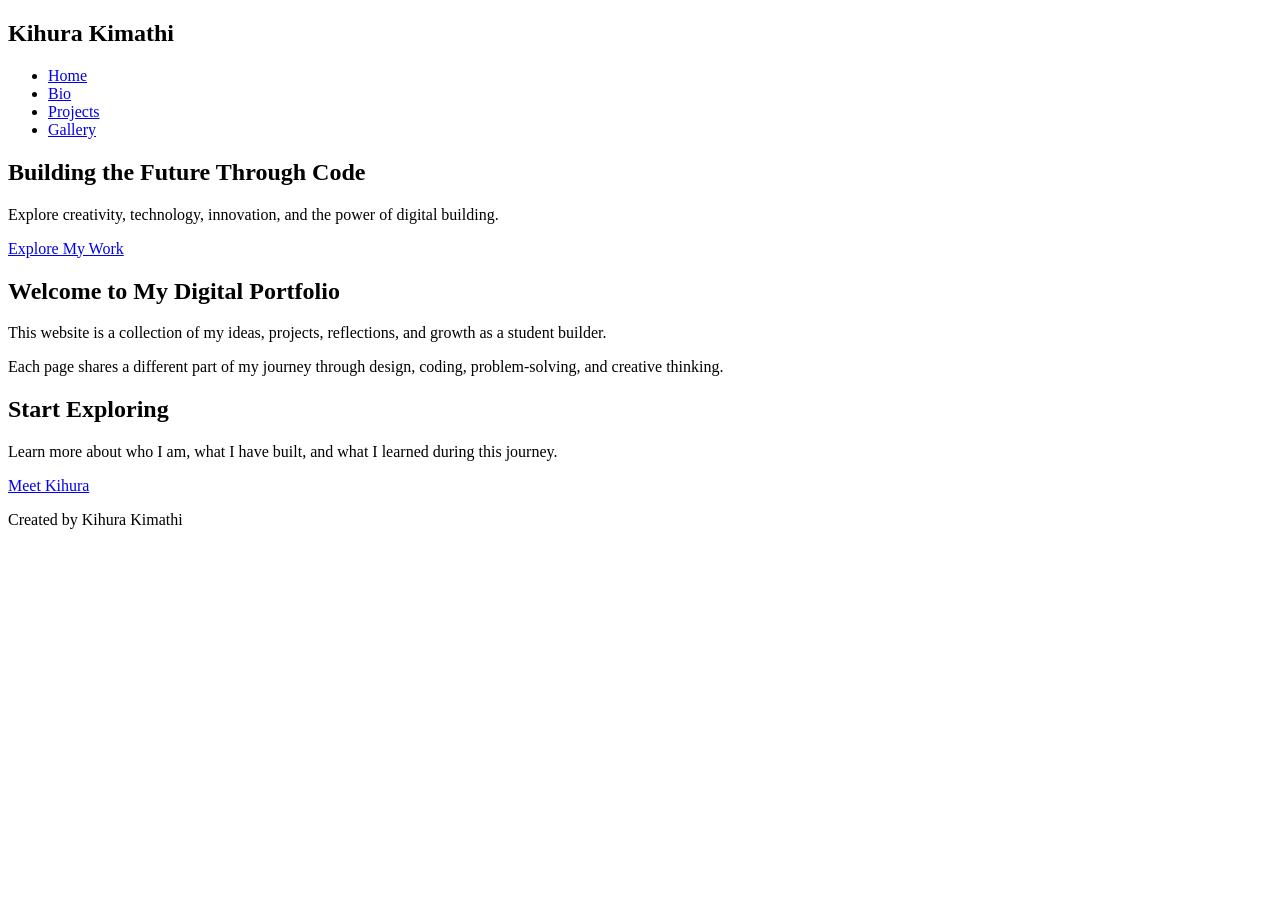
==== index.html @ b65c7aa9 "Add files via upload" ====
<!DOCTYPE html>
<html lang="en">
<head>
<meta charset="UTF-8">
<meta name="viewport" content="width=device-width, initial-scale=1.0">
<title>Kihura Kimathi</title>
<link rel="stylesheet" href="style.css">
</head>
<body>
<nav>
<h2 class="logo">Kihura Kimathi</h2>
<ul>
<li><a href="index.html">Home</a></li>
<li><a href="about.html">Bio</a></li>
<li><a href="projects.html">Projects</a></li>
<li><a href="reflection.html">Gallery</a></li>
</ul>
</nav>
<section class="hero">
<h1>Building the Future Through Code</h1>
<p>Explore creativity, technology, innovation, and the power of digital building.</p>
<a class="button" href="projects.html">Explore My Work</a>
</section>
<section class="card">
<h2>Welcome to My Digital Portfolio</h2>
<p>This website is a collection of my ideas, projects, reflections, and growth as a student
builder.</p>
<p>Each page shares a different part of my journey through design, coding,
problem-solving, and creative thinking.</p>
</section>
<section class="card">
<h2>Start Exploring</h2>
<p>Learn more about who I am, what I have built, and what I learned during this
journey.</p>
<a class="button" href="about.html">Meet Kihura</a>
</section>
<footer>
<p>Created by Kihura Kimathi</p>
</footer>
</body>
</html>
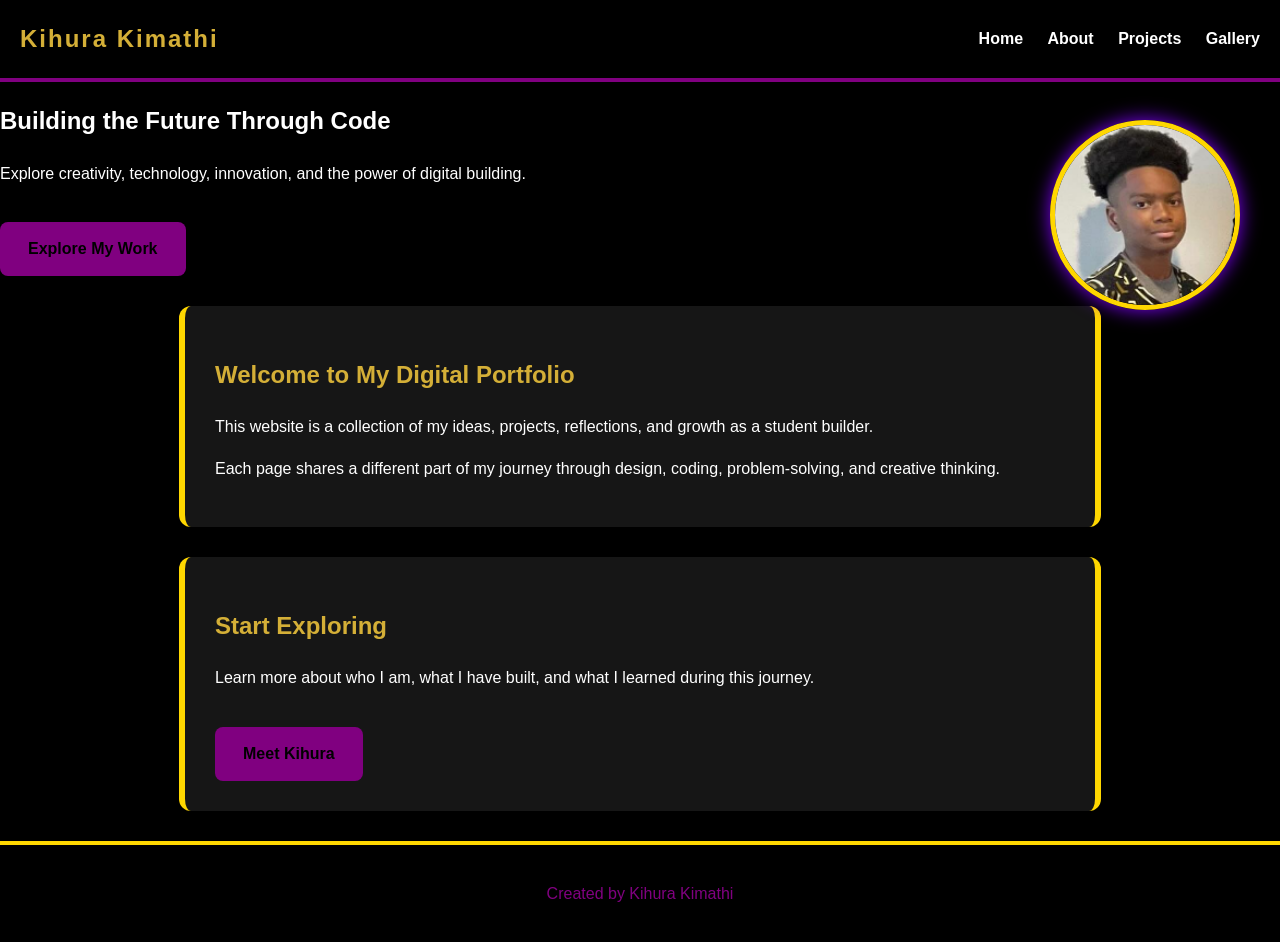
==== commit 91c82f29: "Add files via upload" ====
--- a/index.html
+++ b/index.html
@@ -8,16 +8,16 @@
 </head>
 <body>
 <nav>
-<h2 class="logo">Kihura Kimathi</h2>
+<h1 class="logo">Kihura Kimathi</h1>
 <ul>
 <li><a href="index.html">Home</a></li>
-<li><a href="about.html">Bio</a></li>
+<li><a href="about.html">About</a></li>
 <li><a href="projects.html">Projects</a></li>
-<li><a href="reflection.html">Gallery</a></li>
+<li><a href="Gallery.html">Gallery</a></li>
 </ul>
 </nav>
 <section class="hero">
-<h1>Building the Future Through Code</h1>
+<h2>Building the Future Through Code</h2>
 <p>Explore creativity, technology, innovation, and the power of digital building.</p>
 <a class="button" href="projects.html">Explore My Work</a>
 </section>
@@ -39,3 +39,6 @@
 </footer>
 </body>
 </html>
+<div class="profile-pic">
+    <img src="Screenshot 2026-06-01 104810.png" alt="Kihura Kimathi">
+</div>
--- a/style.css
+++ b/style.css
@@ -0,0 +1,239 @@
+.logo {
+  text-align: center;
+}
+
+body {
+margin: 0;
+padding: 0;
+font-family: Arial, Helvetica, sans-serif;
+background-color: #000000;
+color: #ffffff;
+line-height: 1.6;
+}
+/* Navigation Bar */
+nav {
+background-color: #000000;
+border-bottom: 4px solid #800080;
+padding: 20px;
+display: flex;
+justify-content: space-between;
+align-items: center;
+}
+/* Logo Text */
+.logo  
+nav {
+background-color: #000000;
+border-bottom: 4px solid #d4af37;
+padding: 20px;
+display: flex;
+justify-content: space-between;
+align-items: center;
+}
+/* Logo Text */
+.logo {color: #d4af37;
+margin: 0;
+letter-spacing: 2px;
+}
+/* Navigation List */
+nav ul {
+list-style: none;
+margin: 0;
+padding: 0;
+}
+/* Navigation Items */
+nav li {
+display: inline-block;
+margin-left: 20px;}
+/* Navigation Links */
+nav a {
+color: #ffffff;
+text-decoration: none;
+font-weight: bold;
+}
+/* Navigation Hover Effect *}
+/* Navigation Links */
+nav a {
+color: #ffffff;
+text-decoration: none;
+font-weight: bold;
+}
+/* Navigation Hover Effect */* Hero Paragraph */
+.hero p {
+font-size: 22px;
+color: #f5f5f5;
+}
+/* General Page Header */
+.page-header /* Hero Paragraph */
+.hero p {
+font-size: 22px;
+color: #f5f5f5;
+}
+/* General Page Header */
+.page-header p {
+font-size: 20px;
+color: #ffffff;
+}
+/* General Content Card */.card {
+background-color: #161616;
+border-left: 6px solid #ffd700;
+border-right: 6px solid #ffd700;
+margin: 30px auto;
+padding: 30px;
+max-width: 850px;
+border-radius: 12px;
+}
+/* Card Headings */.card h2 {
+color: #d4af37;
+}
+/* Card Paragraphs */
+.card p {
+color: #ffffff;
+}
+/* Project Grid Layout */
+.project-grid {
+display: flex;
+gap: 20px;
+justify-content: center;
+padding: 40px 20px;
+flex-wrap: wrap;
+}
+/* Individual Project Cards */
+.project-card {
+background-color: #161616;
+border-top: 5px solid #800080;
+border-bottom: 5px solid #800080;
+padding: 25px;
+width: 280px;
+border-radius: 12px;
+text-align: center;
+}
+/* Project Card Headings */
+.project-card h2 {
+color: #d4af37;
+}
+/* Project Card Paragraphs */
+.project-card p {
+color: #ffffff;
+}
+/* Button Style */
+.button {
+display: inline-block;
+background-color: #800080;
+color: #000000;
+padding: 14px 28px;
+margin-top: 20px;
+text-decoration: none;
+font-weight: bold;
+border-radius: 8px;
+}
+/* Button Hover Effect */
+.button:hover {
+background-color: #000000;
+color: #800080;}
+/* Footer */
+footer {
+background-color: #000000;
+color: #800080;text-align: center;
+padding: 20px;
+border-top: 4px solid #ffd700;
+}
+/* Mobile Responsive Design */
+@media (max-width: 768px) {
+nav {
+flex-direction: column;
+text-align: center;
+}
+nav li {
+display: block;
+margin: 10px 0;
+}.hero h1 {
+font-size: 32px;
+}
+.project-card {
+width: 100%;max-width: 320px;
+}
+}body {
+    background-color: black;
+    color: white; /* Makes text visible on the black background */
+    margin: 0;
+    padding: 0;
+}
+.gallery {
+    text-align: center;
+    padding: 40px;
+}
+
+.image-container {
+    display: flex;
+    justify-content: center;
+    gap: 20px;
+    flex-wrap: wrap;
+}
+
+.image-container img {
+    width: 300px;
+    height: 200px;
+    object-fit: cover;
+    border: 3px solid #a020f0;
+    border-radius: 10px;
+    transition: transform 0.3s;
+}
+
+.image-container img:hover {
+    transform: scale(1.05);
+}
+.gallery {
+    text-align: center;
+    padding: 40px 20px;
+    background-color: #000;
+}
+
+.image-container {
+    display: flex;
+    justify-content: center;
+    flex-wrap: wrap;
+    gap: 30px;
+}
+
+.image-container img {
+    width: 250px;      /* Smaller image size */
+    height: 160px;
+    object-fit: cover;
+    border: 3px solid #ffd700;
+    border-radius: 12px;
+    box-shadow: 0 0 15px #800080;
+    transition: transform 0.3s ease;
+}
+
+.image-container img:hover {
+    transform: scale(1.05);
+    border-color: #800080;
+    box-shadow: 0 0 20px #ffd700;
+}
+
+.gallery h2 {
+    color: #ffd700;
+    margin-bottom: 30px;
+}
+.profile-pic {
+    position: fixed;
+    top: 120px;
+    right: 40px;
+    z-index: 1000;
+}
+
+.profile-pic img {
+    width: 180px;
+    height: 180px;
+    border-radius: 50%;
+    object-fit: cover;
+
+    border: 5px solid #FFD700; /* Gold border */
+    box-shadow: 0 0 20px #8000ff; /* Purple glow */
+
+    transition: transform 0.3s ease;
+}
+
+.profile-pic img:hover {
+    transform: scale(1.05);
+}
